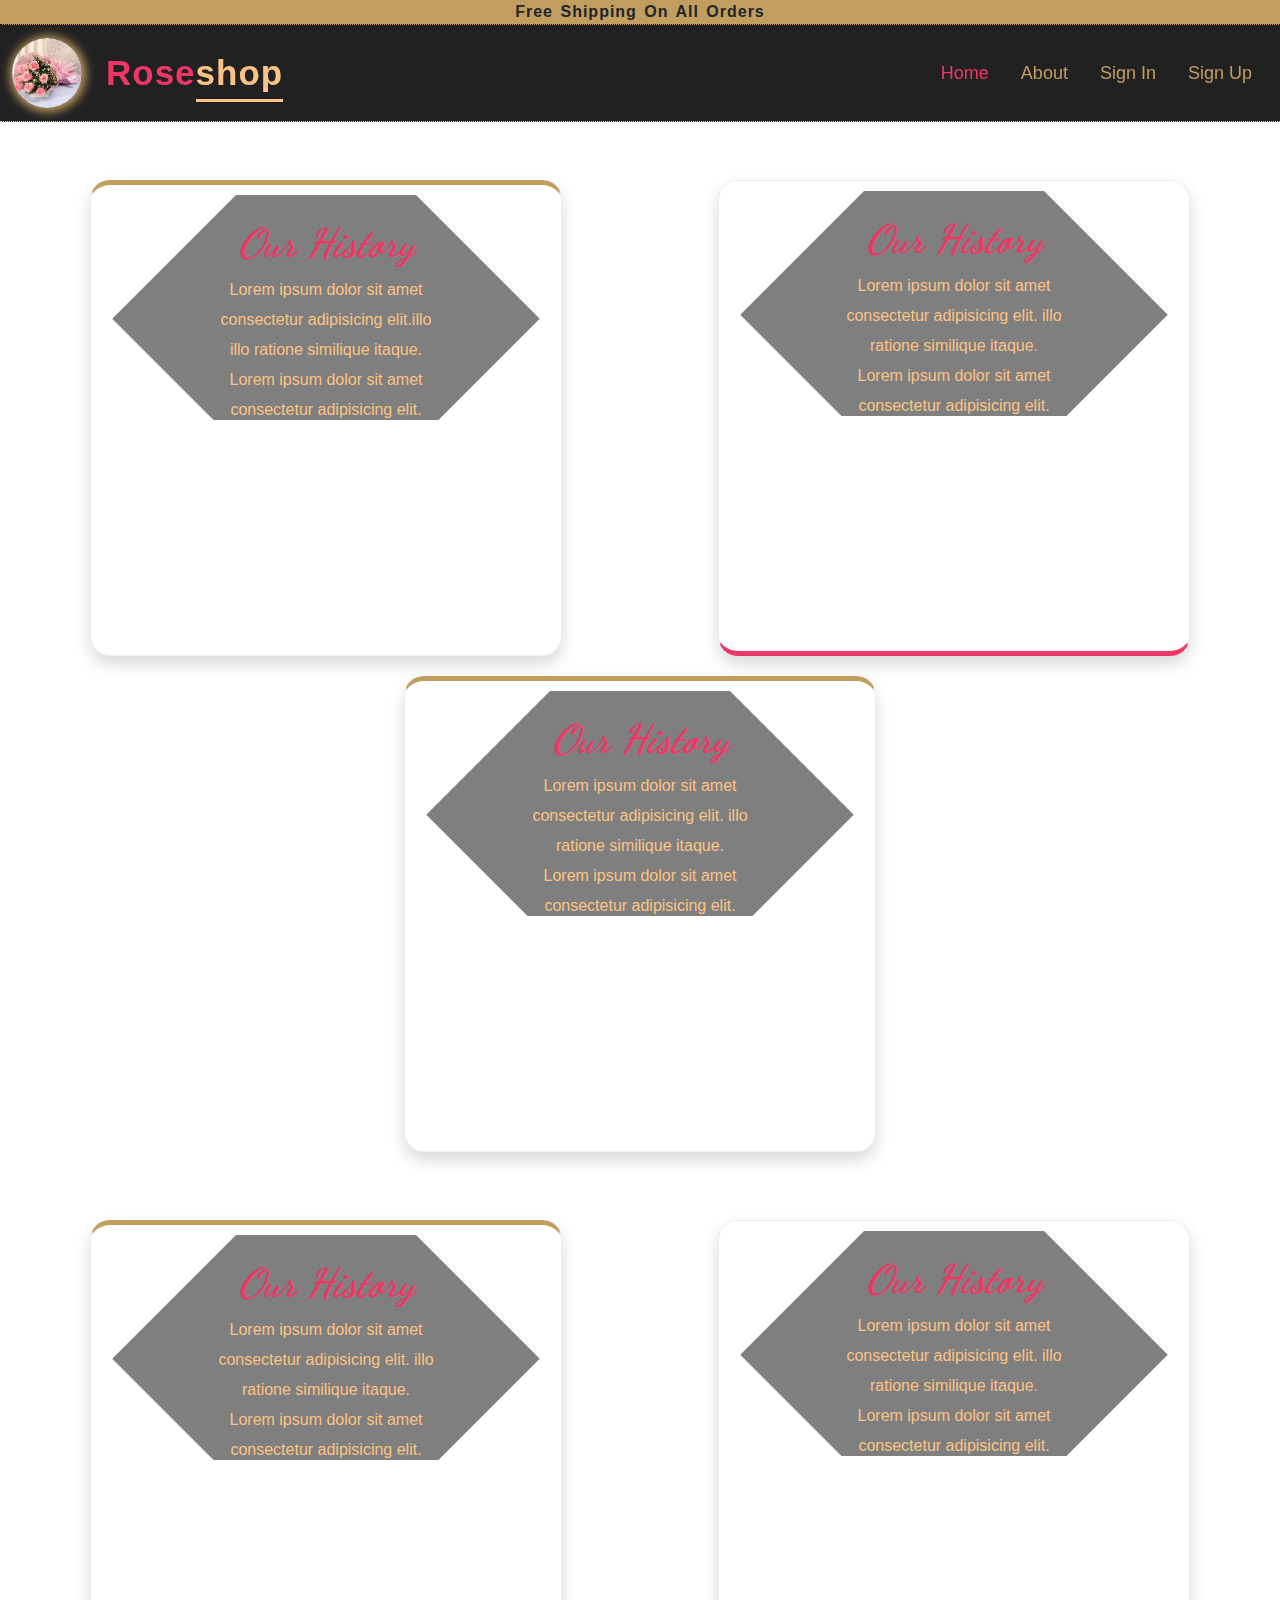
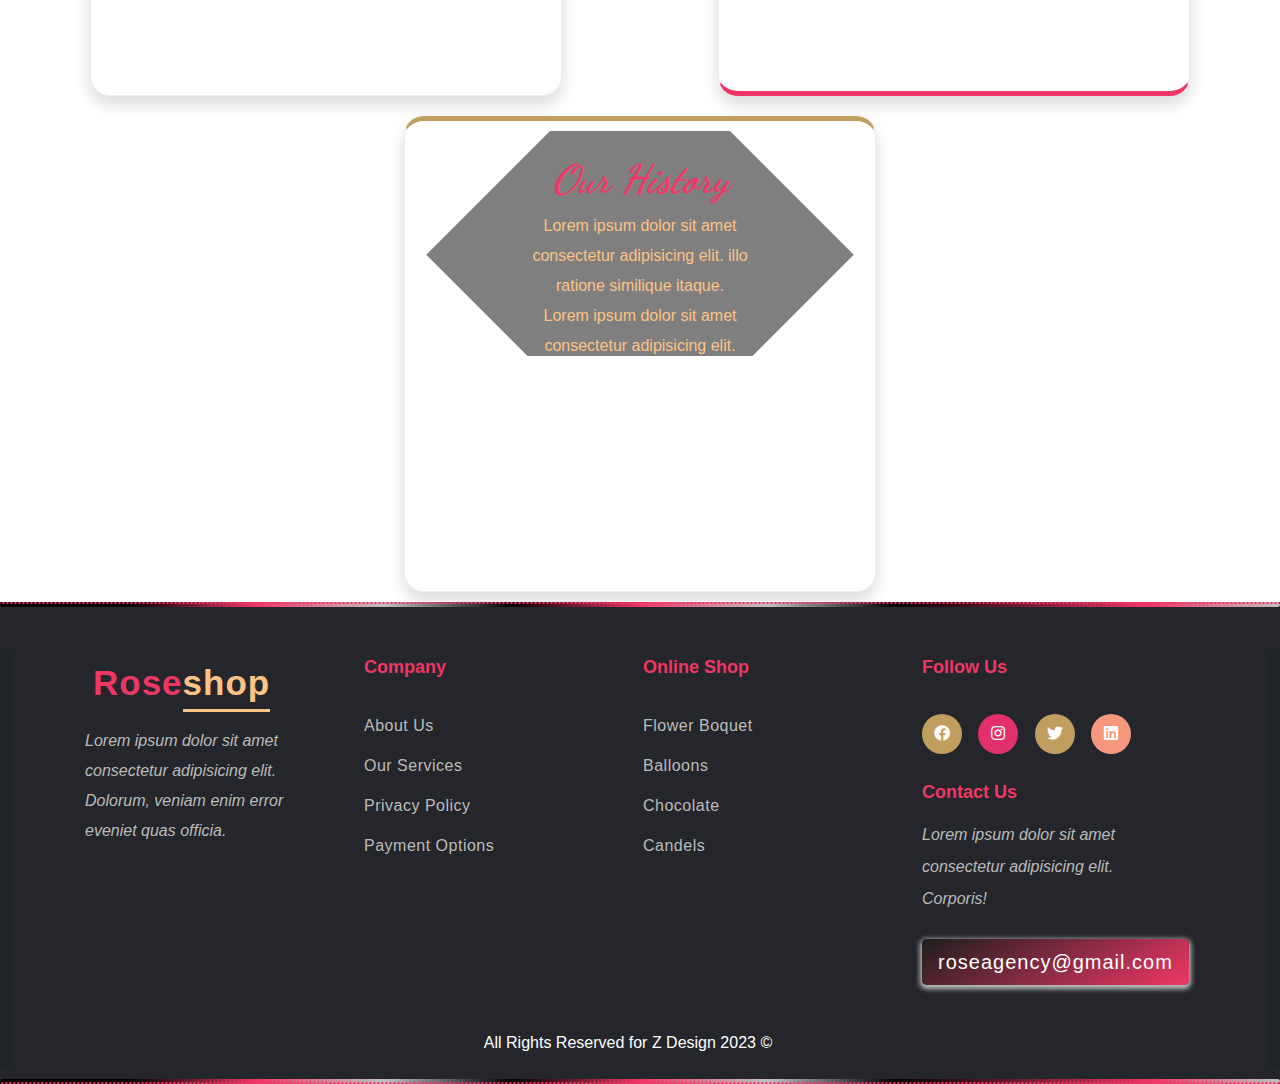
==== about.html @ 4fceee75 "Add files via upload" ====
<!DOCTYPE html>
<html lang="en">
<head>
<meta charset="utf-8">
<meta name="viewport" content="width=device-width, initial-scale=1">

<title>Shopping Cart || Home Page</title>
<link rel="stylesheet" href="css/bootstrap.min.css">  <!-- bootstarp stylesheet -->
<link rel="stylesheet" href="css/all.css">     <!-- for using google icons -->
<link rel="stylesheet" href="css/NewStyle.css">  <!-- My own Style -->
<link rel="stylesheet" href="css/aboutStyle.css">  <!-- My own Style -->
<link rel="preconnect" href="https://fonts.googleapis.com">
<link rel="preconnect" href="https://fonts.gstatic.com" crossorigin>
<link href="https://fonts.googleapis.com/css2?family=Cairo:wght@300&family=Dancing+Script:wght@700&family=Hind+Siliguri:wght@500&display=swap" rel="stylesheet">




</head>

<body>

  <div class="container-fluid banner fs-6 fw-bold"> Free Shipping On All Orders</div>

  
  

<header>

  <nav class="navbar navbar-expand-lg sticky-top">

    <div class="container-fluid">
      <a class="navbar-brand" href="index.html"><img src="images/Rose/rose67.jpg"></a>
      <a class="navbar-brand text m-2" href="index.html" style="border-right:0px solid #ef3766; padding-right: 10px; font-weight: bold; color: #fdc385;letter-spacing: 1px;
      font-size:35px !important;"><span style="color:#ef3766;">Rose</span><span style="border-bottom:3px solid #fdc385;padding-bottom: 7px;">shop</span></a>
      <button class="navbar-toggler" type="button" data-bs-toggle="collapse" data-bs-target="#main" aria-controls="main" aria-expanded="false" aria-label="Toggle navigation">
        <i class="fas fa-bars"></i>
      </button>
      <div class="collapse navbar-collapse" id="main">
        <ul class="navbar-nav ms-auto  mb-2 mb-lg-0" id="links">
          <li class="nav-item">
            <a class="nav-link p-2 p-lg-3 active" aria-current="page" href="#">Home</a>
          </li>
          <li class="nav-item">
            <a class="nav-link p-2 p-lg-3 " aria-current="page" href="about.html">About</a>
          </li>
          
          <li class="nav-item">
            <a class="nav-link p-2 p-lg-3" href="login.html">Sign In</a>
          </li>
          
          <li class="nav-item">
            <a class="nav-link p-2 p-lg-3 "  href="register.html">Sign Up</a>
          </li>
       
        </ul>
        <!-- <ul id="user_info" class="navbar-nav ms-auto mb-2 mb-lg-0 d-flex">
          <li class="nav-item"><a class="nav-link href="#" id="user"></a></li>
          <li class="nav-item"><a  class="nav-link href="#" id="logout">log out</a></li> -->
      </div>
    </div>
  </nav>
</header>

 <section>
    <div class="aboutdiv1 mt-5 container-fluid">
     <div class="aboutparent1 shadow">
         <div class="div11">
         <div class="overlay-1">
            <h2 class="fw-bold my-1 fs-1">Our History</h2>
            <p class="mt-2">Lorem ipsum dolor sit amet<br> consectetur adipisicing elit.illo<br>illo ratione similique itaque.<br>
                Lorem ipsum dolor sit amet<br> consectetur adipisicing elit. <br>illo ratione similique itaque.<br>
                Lorem ipsum dolor sit amet<br>
                illo ratione similique itaque.<br>
                Lorem ipsum dolor sit amet<br> 
                consectetur adipisicing elit. <br>illo ratione similique itaque.<br></p>
        </div>
         </div>    
         </div>


     <div class="aboutparent2 shadow"> 
        <div class="div12">
            <div class="overlay-1">
                <h2 class="fw-bold my-1 fs-1">Our History</h2>
                <p class="mt-2">Lorem ipsum dolor sit amet<br> consectetur adipisicing elit. illo<br> ratione similique itaque.<br>
                    Lorem ipsum dolor sit amet<br> consectetur adipisicing elit. <br>illo ratione similique itaque.<br>
                    Lorem ipsum dolor sit amet<br>
                    illo ratione similique itaque.<br>
                    Lorem ipsum dolor sit amet<br> 
                    consectetur adipisicing elit. <br>illo ratione similique itaque.<br></p>
            </div>
     </div>
    </div>
     <div class="aboutparent3 shadow"> 
        <div class="div13">
            <div class="overlay-1">
                <h2 class="fw-bold my-1 fs-1">Our History</h2>
                <p class="mt-2">Lorem ipsum dolor sit amet<br> consectetur adipisicing elit. illo<br> ratione similique itaque.<br>
                    Lorem ipsum dolor sit amet<br> consectetur adipisicing elit. <br>illo ratione similique itaque.<br>
                    Lorem ipsum dolor sit amet<br>
                    illo ratione similique itaque.<br>
                    Lorem ipsum dolor sit amet<br> 
                    consectetur adipisicing elit. <br>illo ratione similique itaque.<br></p>
            </div>
        </div>
    </div>


    </div>
    <div class="aboutdiv1 mt-5 container-fluid">
        <div class="aboutparent1 shadow">
            <div class="div11">
            <div class="overlay-1">
               <h2 class="fw-bold my-1 fs-1">Our History</h2>
               <p class="mt-2">Lorem ipsum dolor sit amet<br> consectetur adipisicing elit. illo<br> ratione similique itaque.<br>
                   Lorem ipsum dolor sit amet<br> consectetur adipisicing elit. <br>illo ratione similique itaque.<br>
                   Lorem ipsum dolor sit amet<br>
                   illo ratione similique itaque.<br>
                   Lorem ipsum dolor sit amet<br> 
                   consectetur adipisicing elit. <br>illo ratione similique itaque.<br></p>
           </div>
            </div>    
            </div>
   
   
        <div class="aboutparent2 shadow"> 
           <div class="div12">
               <div class="overlay-1">
                   <h2 class="fw-bold my-1 fs-1">Our History</h2>
                   <p class="mt-2">Lorem ipsum dolor sit amet<br> consectetur adipisicing elit. illo<br> ratione similique itaque.<br>
                       Lorem ipsum dolor sit amet<br> consectetur adipisicing elit. <br>illo ratione similique itaque.<br>
                       Lorem ipsum dolor sit amet<br>
                       illo ratione similique itaque.<br>
                       Lorem ipsum dolor sit amet<br> 
                       consectetur adipisicing elit. <br>illo ratione similique itaque.<br></p>
               </div>
        </div>
       </div>
        <div class="aboutparent3 shadow"> 
           <div class="div13">
               <div class="overlay-1">
                   <h2 class="fw-bold my-1 fs-1">Our History</h2>
                   <p class="mt-2">Lorem ipsum dolor sit amet<br> consectetur adipisicing elit. illo<br> ratione similique itaque.<br>
                       Lorem ipsum dolor sit amet<br> consectetur adipisicing elit. <br>illo ratione similique itaque.<br>
                       Lorem ipsum dolor sit amet<br>
                       illo ratione similique itaque.<br>
                       Lorem ipsum dolor sit amet<br> 
                       consectetur adipisicing elit. <br>illo ratione similique itaque.<br></p>
               </div>
           </div>
       </div>
   
   
       </div>
 </section>
 
 


 


  
   

























<!------------------------------------------------------------------ footer start ---------------------------------------------------->
<footer class="footer pt-5 pb-3 text-center text-lg-start position-relative">
  <div class="container-fluid bg-dark">
    <div class="footer">
      <div class="container fotter-content">
       <div class="row">
        
         <div class="footer-col col-lg-3 col-md-12">
      
          <a class="navbar-brand text m-2" href="index.html" style="border-right:0px solid #ef3766; padding-right: 10px; font-weight: bold; color: #fdc385;letter-spacing: 1px;
      font-size:35px !important;"><span style="color:#ef3766;">Rose</span><span style="border-bottom:3px solid #fdc385;padding-bottom: 7px;">shop</span></a>
      <p class="mt-3 fst-italic" style="line-height: 30px;">Lorem ipsum dolor sit amet consectetur adipisicing elit. Dolorum, veniam enim error eveniet quas officia.</p>
          
          
       </div>
        <div class="footer-col col-lg-3 col-md-12">
          <h4>Company</h4>
          
           <ul class="list-unstyled">
            <li><a href="#" class="text-transform: capitalize; text-decoration-none mb-3">About Us</a></li>
            <li><a href="#" class="text-transform: capitalize; text-decoration-none mb-3">Our Services</a></li>
            <li><a href="#" class="text-transform: capitalize; text-decoration-none mb-3">Privacy Policy</a></li>
            <li><a href="#" class="text-transform: capitalize; text-decoration-none mb-3">Payment Options</a></li>
           </ul>
        </div>
       
       <div class="footer-col col-lg-3 col-md-12">
        <h4>Online Shop</h4>
        <ul class="list-unstyled">
         <li><a href="#" class="text-transform: capitalize; text-decoration-none mb-3">Flower Boquet</a></li>
         <li><a href="#" class="text-transform: capitalize; text-decoration-none mb-3 ">Balloons</a></li>
         <li><a href="#" class="text-transform: capitalize; text-decoration-none mb-3">Chocolate</a></li>
         <li><a href="#" class="text-transform: capitalize; text-decoration-none mb-3">Candels </a></li>
        </ul>
     </div>
     <div class="footer-col col-lg-3 col-md-12">
      <h4>Follow Us</h4>
      <div class="social-links">
       <a href="#" class="rounded-circle" style="background-color: #c19d5f;"><i class="fab fa-facebook"></i></a>
       <a href="#" class="rounded-circle" style="background-color: #e1306c;"><i class="fab fa-instagram"></i></a>
       <a href="#" class="rounded-circle" style="background-color: #c19d5f;"><i class="fab fa-twitter"></i></a>
       <a href="#" class="rounded-circle" style="background-color: #f5987e;"><i class="fab fa-linkedin"></i></a>
      </div>
      <h4 class="mt-3 mb-3">Contact Us</h4>
      <p class="lh-lg mt-1 mb-4 fst-italic">Lorem ipsum dolor sit amet consectetur adipisicing elit. Corporis!</p>
      <a class="btn btn-lg mb-3" href="#">roseagency@gmail.com</a>
   </div>
   <hr class="text-dark">
     <div class="fw-bold w-100 py-2">
     
      <h6 class="col-lg-12 text-center rights position-relative" style="color:#fff;"> All Rights Reserved for Z Design 2023 © </h6>
    
    </div>
  
  
  
    </div>
    </div>
    
  </div>
  </div>
  </footer>
  
  
  
  <!------------------------------------------------------------------ footer end ---------------------------------------------------->
  
  
  
  








<!-- *************************************** JavaScript ************************-->

    

<script src="js/script.js"></script>
<!-- *************************************** JavaScript ************************-->


 <!-- Bootstarp  -->
    <!-- Latest compiled JavaScript -->
    
<script src="js/bootstrap.bundle.min.js"></script>     <!-- include popper.min.js  -->






</body>
</html>
---- css/NewStyle.css ----
*{
    margin: 0;
    padding: 0;
    box-sizing: border-box;
}

:root{
    --black-color:#1d1d1b;
    /* --orange-color:#f35525; */
    --brown-color:#c19d5f;
    --pink-color:#ef3766;
    --silver-color:#a7b2b9;
    --black-color: rgba(0, 0, 0, 0.87);
    --light-color:#faf6f0;
    --light-gray:#fafafa;
    
}

html,body{
    /* font-family: 'Poppins', sans-serif; */
    font-family: 'Roboto', sans-serif;
    /* color: #fff; */
   
    
}

















/*/////////////////////////////////////////////// navbar /////////////////////*/
.banner{
  background-color: var(--brown-color);
  text-align: center;
  word-spacing: 2px;
  letter-spacing: 1px;
  border-bottom: 1px dotted black;
  
}
.navbar{
  background-color: var(--black-color);
  
  border-bottom: 1px dotted pink; 
}


 .navbar-brand img{
 width: 70px; height: 70px; border-radius: 50%;
    box-shadow: 1px 1px 10px 3px var(--brown-color);
   
}



.navbar .navbar-nav .nav-link{  

color: var(--brown-color);
font-size: 18px;

}
.navbar .navbar-nav .nav-link.active,
.navbar .navbar-nav .nav-link:focus,
.navbar .navbar-nav .nav-link:hover{
    color:var(--pink-color);
}

.navbar .navbar-toggler{

    color:var(--brown-color);
    font-size: 25px;
    border-color: var(--brown-color);
}
.navbar .navbar-toggler:focus{
    box-shadow: none;
}

.navbar .navbar-toggler[aria-expanded=true]{
border-color: var(--pink-color);
/* color: var(--pink-color); */
}

#user_info{
  list-style: none;
display: flex;
flex-direction: row;
align-items: center;
}
/* #user_info li i{
  color: #d40606;
  font-size: 25px;
  cursor: pointer;
} */
#user_info li i{
  color: #1d1d1b;
  font-size: 20px;
  cursor: pointer;
}
#user_info li{
margin: 0px 5px;  
position: relative;

}

#user_info li .badge{
  position: absolute;
  width: 22px;
  height: 21px;
  background-color: #fff;
  color:#ef3766;
  text-align: center;
  display: block;
  border-radius: 50%;
  top:-10px;
  right:-10px;
display: none;
padding: 5px;
border: 1px solid #fff;
}







/*//////////////////////////////////////////////////////////////////////////////////// navbar ///////////////////////////////////////////////////////////*/


/* welcome section start  */


.container .row{
  width: 100%;
  /* border: 5px solid black; */
  
}



.welcome{
   
    border-radius: 50px 50px 5px 5px !important;
   
  
   
}

.welcome-container{
  width: 100%;
  background-color: var(--light-color);
  /* min-height: 500px; */
  border-radius: 50px 50px;
  padding:20px 20px;
  position: relative;
  /* border-top: 10px solid var(--brown-color);
  border-bottom: 10px solid var(--brown-color); */
  border-right: 1px dotted #ddd;
  border-left: 1px dotted #ddd;
}
.rtCorner,.rbCorner1,.ltCorner,.lbCorner{
position: absolute;
height: 20px;
width: 20px;
background-color: var(--brown-color);
/* border-radius: 50%; */
border: 1px solid black;
}

.rtCorner{
top:0;
right:45px;
}
.rbCorner1{
  top:0;
  right:65px;
  }
.ltCorner{
    top:0;
    left:0;
  }
  .lbCorner{
      left:0;
      bottom:0;
  }


.welcome-container .intro-img{
width: 93%;
min-height: 450px;
/* border: 1px dotted pink; */
  border-radius: 200px 200px 10px 10px;
opacity: .9;
}

/* .intro-img:hover{
  opacity: 1;

} */

.row .intro-div{
  position: relative;
  /* box-shadow: 0px 2px 10px 5px silver inset !important;
  border-radius: 200px 200px 10px 10px; */
  padding: 10px;
  /* border: 1px solid red; */ 
}

.welcome-overlay{
  position: absolute;
  content: '';
  bottom:0; 
  left:0;
  background-color:transparent;
  border-radius: 200px 200px 10px 10px;
  height:100%;
  width:100%;
 
 
}


.welcome-overlay h3{
  font-size: 2rem;
  color: #1d1d1b;
  padding: 0.2rem; 
  margin:  -5px 0px ;
  position: relative;
  font-style: italic;
  background-color: var(--brown-color);
  /* mix-blend-mode: screen; */
  letter-spacing: 2px;
  font-family: 'Dancing Script', cursive;
  font-family: 'Great Vibes', cursive;
  border: 1px dotted var(--brown-color);
  text-shadow:  2px 2px var(--brown-color) ;
  border-radius: 100px 100px 10px 10px;
  }

  


.welcome .left-arrow{
  
  display: block;
  width: 300px;
  height: 70px;
  padding: 10px 15px;
  margin:10px auto;
  color: var(--brown-color);
  font-weight: bold;
  text-decoration: none;
  background-color: rgba(0, 0, 0, 0.9);
  
  border: 2px solid transparent;
  border-radius: 10px;
  box-shadow: none;
  transition: all 1s;
}
.left-arrow:hover,.left-arrow:focus,.left-arrow:active{
  
  color: var(--pink-color);
  
  box-shadow: none;
  background-color: transparent;
  border: 2px dotted var(--brown-color);
}

.welcome-desc{
  flex-direction: column;
  justify-content: center;
}

.welcome-desc .title{
  color: var(--pink-color);
  font-size: 3rem;
}

.welcome-desc p{
  line-height: 30px;
}
.Products-announcement{
  flex-wrap: wrap;
  text-align: center;
  /* border: 1px dashed #ddd; */
}
.Products-announcement a{
  display: block;
/* background: linear-gradient(150deg,#1e1e1e, #ef3766); */
color: #fff;
background-color: #c19d5f;

cursor: auto;
padding:  5px;
width: 170px;
height: 40px;
font-weight: bold;
box-shadow: 5px 10px 10px 2px silver;
letter-spacing: 1.5px;
position: relative;
}
.Products-announcement a span{
  position: absolute;
  top:-5px;
  left:-11px;
  color: #ef3766;
 
  background-color: #fff;
  
  display: inline-block;
  padding: 9px 15px;
  margin: 2px 5px 5px 0px;
  border-radius: 50%;
  /* box-shadow: 5px 0px 15px 2px silver inset; */
   clip-path: polygon(50% 0%, 100% 50%, 50% 100%, 0% 50%);
}


/*///////////////////////////////////////////////////////////// welcome section end /////////////////////////////////////////////////////////*/
/* //////////////////////////////////////////////////////////////////////////////////////////////////////////// */
    



/*////////////////////////////////////////////////////////////////////////////////// wide-img2 start//////////////////////////////////// */

.wide-img2{
    
position: relative;
box-shadow: 0px 1px 10px 5px silver; 
height: 500px;
background: url(../images/Rose/rose68.jpg);
    background-size: cover;
    background-position: center;
    background-attachment: fixed;

}
.wide-img2 .overlay{
    position: absolute;
    width: 100%;
    height: 100%;
    background-color:rgba(0, 0, 0, 0.7);
   
    top: 0;
    left:0;
}
.wide-img2 .overlay button:hover,.wide-img2 .overlay button:focus,.wide-img2 .overlay button:active{
background-color: transparent !important;

 border-color: var(--blue-color) !important; 
box-shadow: none;
transition: .5s;
}


/*////////////////////////////////////////////////////////////////////////////////// wide-img2 end//////////////////////////////////// */


/*////////////////////////////////////////////////////////////////////////////////// form//////////////////////////////////// */
.section-form{
 
  background-color:var(--light-color) ;
  border: 1px dotted #ddd;
  
  width: 500px;
  /* height: 500px; */
  margin: auto;
  border-radius: 50px;
}

.section-form h2{
  font-size: 50px;
  letter-spacing: 2px;
  color:var(--brown-color);
  /* box-shadow: 1px 1px 10px 3px var(--pink-color); */
  font-family: 'Dancing Script', cursive;
}
.section-form img{
  width: 250px; height:250px;
  border-radius: 200px 200px 10px 10px;
  box-shadow: 0px 1px 10px 3px var(--silver-color);
}

.section-form form input{
  display: block;
  width: 80%;
  margin: 20px auto;
  height: 30px;
  border-radius: 5px;
  border: 0px solid #ddd;
  padding: 5px;
  outline: none;
  box-shadow: 0px 1px 10px 0px var(--brown-color);
}
.section-form form input[type="submit"]{
  color: var(--black-color);
  background-color: var(--brown-color);
  display: block;
  width: 150px;
  height: 50px;
  padding: 10px 10px;
  margin:15px auto;
  font-size: 20px;
  border: 0px;
  box-shadow:none;
  outline: none;
}
.section-form form input[type="submit"]:hover{
  opacity: .9;
}

nav ul#user_info{
  display: none;
}



.carousel{
  background-color:var(--light-color);
  padding: 5px;
}

.carousel-inner img{
width: 400px;
height: 400px;
border-radius: 10px;

}

.carousel-control-prev span,.carousel-control-next span{
  background-color: #ef3766;
  border-radius: 50%;
  
}

/*///////////////////////////////////////////////////////// products start  //////////////////*/

.products{
  width: 80%;
  margin: auto;
  justify-content: center;
  
}

.products .product-item{
  border: 1px solid #ddd;
  /* border-radius: 200px 200px 10px 10px; */
  border-radius: 20px;
  margin: 5px 5px ;
  position: relative;
  /* transform: scale(.95); */
  transition: all .5s;
  /* box-shadow: 0px 1px 10px 0px var(--brown-color) inset !important; */
}
.products .product-item:hover{
border: 1px solid #c19d5f;
border-radius: 30px;
}
.products .product-item img{
  width: 250px;
  height: 220px;
}

.card-img-overlay{
  position: absolute;
   
  height: 30px;
  width: 30px; 
  top: 0;
  left: 5px;
  color: #bbbbbb;
  /* transform: translate(-50%,55%); */
  
  transition: all .5s;
}

.card-img-overlay .fav{
cursor: pointer;

}

.product-item .item_desc button{
  display: inline-block;
  border: none;
  font-size: large;
  background-color: #c19d5f;
  color: #fff;
  font-weight: bold;
  
  height: 45px;
  padding: 10px 20px;
  box-shadow: none;
}
.product-item .item_desc button:hover,.product-item .item_desc button:focus{
  color: #333333;
  opacity: .9;
}


/* /////////////////////////////////////////////////////////////////////////////////// */

.carts_products{
  /* position: absolute; */
  margin: auto;
  width: 100%;
  /* transform: translate(-40px,0); */
  background-color: #fff; 
  /* top:56px; */
  /* left:-50px; */
  padding: 10px;
  border: 1px dotted #c19d5f;
  border-radius: 5px;
  display: none;
}
.carts_products .cart-actions a{
  display: block;
  color:#1d1d1b;
  /* margin: 4px 0; */
  background-color: #c19d5f;
  color:#fff;
  text-align: center;
  text-decoration: none;
  padding:7px 15px;
  border-radius: 5px;
  width:120px

}
.carts_products .cart-actions a:hover,.carts_products .cart-actions a:focus{
  color: #24262b;
  opacity: .9;
}

.cart-item{
  display: flex;
  flex-direction: row;
  justify-content: space-between;
  align-items: center;
  padding: 0px 20px;
}
.cart-actions{
  flex-direction: row;
  justify-content:center;
  align-items: center;
}

.cart-total{
  flex-direction: row;
  justify-content:space-between;
  align-items: center;
  padding: 0px 20px;
}
 span .fas fa-trash{
 color:#ef3766 !important
  
}
/*///////////////////////////////////////////////////////// products End  //////////////////*/

.cart-calculator-wrapper {
  margin-top: 30px;
  background-color: #f8f8f8;
  border-radius: 15px;
  /* border: .5px solid #c19d5f; */
}

.cart-calculator-wrapper h3 {
  color: #333333;
  font-size: 18px;
  font-weight: 500;
  padding: 27px 15px 25px;
  margin-bottom: 0;
  color: #c19d5f;
  outline: .5px dotted #c19d5f;
  /* border: .5px solid #c19d5f; */
  /* outline-offset: .2px; */
  border-radius: 15px 15px 0px 0px;
}

.cart-calculator-wrapper a {
  border-radius: 0;
  text-align: center;
}

.cart-calculator-wrapper .cart-calculate-items {
  font-weight: 500;
}

.cart-calculator-wrapper .cart-calculate-items .table {
  margin-bottom: 0;
  
}

.cart-calculator-wrapper .cart-calculate-items .table tr td {
  color: #333333;
  padding: 15px 20px;
}

.cart-calculator-wrapper .cart-calculate-items .table tr td:nth-child(2) {
  color: #333333;
  text-align: right;
}

.cart-calculator-wrapper .cart-calculate-items .table tr td.total-amount {
  color: #ef3766;
  font-weight: 700;
}

/*--------- Cart Page Wrapper end ---------*/



/* //////////////////////////////////// */











/*//////////////////////////////////////////////////////////////////////// footer start///////////////////////////////////////////// */
 
.footer{
  background-color: #24262b;
 
}

footer::after{
  
  position: absolute;
  content: '';
  top: 0px;
  left:0;
  width: 100%;
  height: 5px;
  border-radius: 3px;
  background-image: linear-gradient(to right,black 10%, #ef3766 20%,silver 30%, black 40%, #ef3766 50% ,silver 60%, black 70%, #ef3766 90% ,silver 100%);
  border-top: 2px dotted #ef3766;
}
footer::before{
  
  position: absolute;
  content: '';
  bottom: 0px;
  left:0;
  width: 100%;
  height: 5px;
  border-radius: 3px;
  background-image: linear-gradient(to right,black 10%, #ef3766 20%,silver 30%, black 40%, #ef3766 50% ,silver 60%, black 70%, #ef3766 90% ,silver 100%);
border-bottom: 2px dotted #ef3766;
}

.footer .btn{
background:linear-gradient(150deg,#1e1e1e, #ef3766) !important;
color: white !important;
border: 0;

letter-spacing: 1px;
box-shadow: 0px 2px 5px 2px silver ;
transition: all .3s;



} 

.footer .btn:hover,.footer .btn:active,.footer .btn:focus {
  background: transparent !important;
  color: silver!important;
  box-shadow: 0px 2px 5px 2px #ef3766 inset ;
  } 

.footer-col{
  /* background-color: #45949F; */
  padding: 7px 15px;
}
.footer-col h4{
  font-size: 18px;
  color:#ef3766;
  text-transform: capitalize;
  margin-bottom: 35px;
  font-weight: 700;
  position: relative;
}



.footer-col ul li:not(:last-child){
margin-bottom: 10px;
}

.footer-col ul li a{
 font-size:16px ;
 color:#bbbbbb;
 font-weight: 300;
 display: block;
transition: all 0.5 ease;
position: relative;
background-color: #24262b;
letter-spacing: .5px;

}





.footer-col ul li a:hover{
 color:#ffffff;
  /* padding-left:2px; */
}

.footer-col .social-links a{
  /* background-color:#ee6c4d; */
display: inline-block;
height: 40px;
width: 40px;
margin: 0 12px 12px 0;
text-align: center;
line-height: 40px;
color:#ffffff;
transition: all 0.5 ease;
}

.footer-col .social-links a:hover{
  color: #24262b;
  background-color: #ffffff;
}

.footer p{
  color:#bbbbbb;
}

.icon{
  font-size: 14px !important;
  background-color: #ef3766 !important;
  box-shadow: none !important;
  color: #fff !important;
  height: 10px !important;
  width: 10px !important;
  line-height: 10px !important;
  margin-right: .5rem !important;
}



/*//////////////////////////////////////////////////////////////////////// footer end /////////////////////////////////////////////*/
---- css/aboutStyle.css ----
:root{
    --black-color:#1d1d1b;
    /* --orange-color:#f35525; */
    --brown-color:#c19d5f;
    --pink-color:#ef3766;
    --silver-color:#a7b2b9;
    --black-color: rgba(0, 0, 0, 0.87);
    --light-color:#faf6f0;
    --light-gray:#fafafa;
    
}

.aboutdiv1{
display: flex;
flex-direction: row;
justify-content: space-around;
flex-wrap: wrap;
/* padding: 10px; */

}

.aboutparent1,.aboutparent2,.aboutparent3{
    /* clip-path: polygon(25% 0%, 75% 0%, 100% 50%, 75% 100%, 25% 100%, 0% 50%); */
    padding: 10px;  
    border: 1px dotted #ddd; 
   
    border-radius: 20px;
    margin: 10px 10px;
    
}

.aboutparent1,.aboutparent3{
    border-top: 5px solid var(--brown-color) ;
}

.aboutparent2{
    border-bottom: 5px solid var(--pink-color) ;
}




.div11{
    /* clip-path: polygon(25% 0%, 75% 0%, 100% 50%, 75% 100%, 25% 100%, 0% 50%);   */
    clip-path: polygon(30% 0%, 70% 0%, 100% 30%, 100% 70%, 70% 100%, 30% 100%, 0% 70%, 0% 30%);
    width: 450px;
    height: 450px;
    background: url(../Images/Rose/rose32.jpg) no-repeat;
    background-size: cover;
    position: relative;
   
}
.overlay-1{
    background-color: rgba(0, 0, 0, 0.5);
    color: var(--pink-color);
    text-align: center;
    padding: 20px;
    position: absolute;
    width: 100%;
    height: 50%;
    top: 0;
    left:0;
    clip-path: polygon(25% 0%, 75% 0%, 100% 50%, 75% 100%, 25% 100%, 0% 50%);  
    /* clip-path: polygon(30% 0%, 70% 0%, 100% 30%, 100% 70%, 70% 100%, 30% 100%, 0% 70%, 0% 30%); */
   transition: all 1s;
}

.overlay-1:hover{
height: 100%;
}

.overlay-1:hover .aboutparent1{
    border-bottom: 5px solid var(--pink-color) ;
}

.overlay-1 p{
line-height: 30px;
/* margin: 0px 20px; */
width: 100%;
/* letter-spacing: 1px; */
color: #fdc385;

}

.overlay-1 h2{
    font-style: italic;
    font-family: 'Dancing Script', cursive;
}
.div12{
    /* clip-path: polygon(25% 0%, 75% 0%, 100% 50%, 75% 100%, 25% 100%, 0% 50%);   */
    clip-path: polygon(30% 0%, 70% 0%, 100% 30%, 100% 70%, 70% 100%, 30% 100%, 0% 70%, 0% 30%);
    width: 450px;
    height: 450px;
    background: url(../Images/Rose/rose36.jpg) no-repeat;
    background-size: cover;
    position: relative;
   
}

.div13{
    /* clip-path: polygon(25% 0%, 75% 0%, 100% 50%, 75% 100%, 25% 100%, 0% 50%);   */
    clip-path: polygon(30% 0%, 70% 0%, 100% 30%, 100% 70%, 70% 100%, 30% 100%, 0% 70%, 0% 30%);
    width: 450px;
    height: 450px;
    background: url(../Images/Rose/rose27.jpg) no-repeat;
    background-size: cover;
    position: relative;
   
}
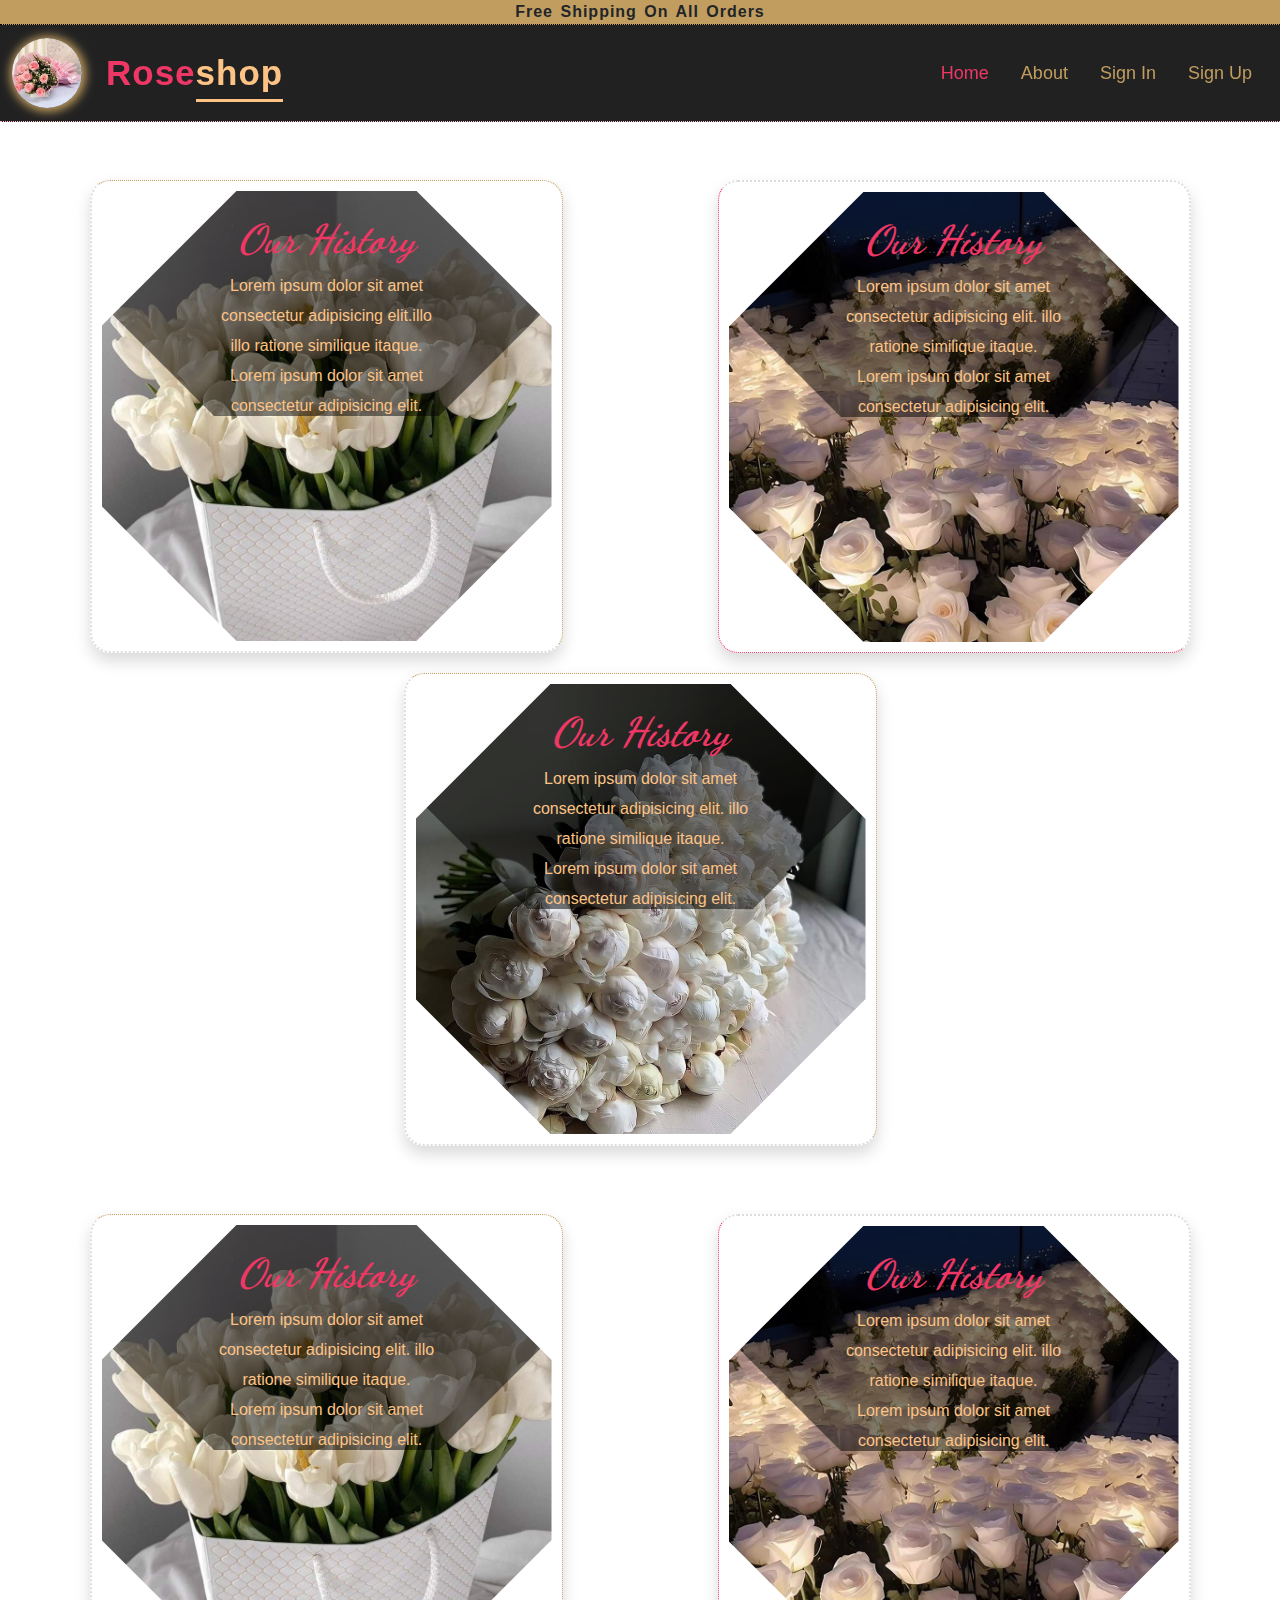
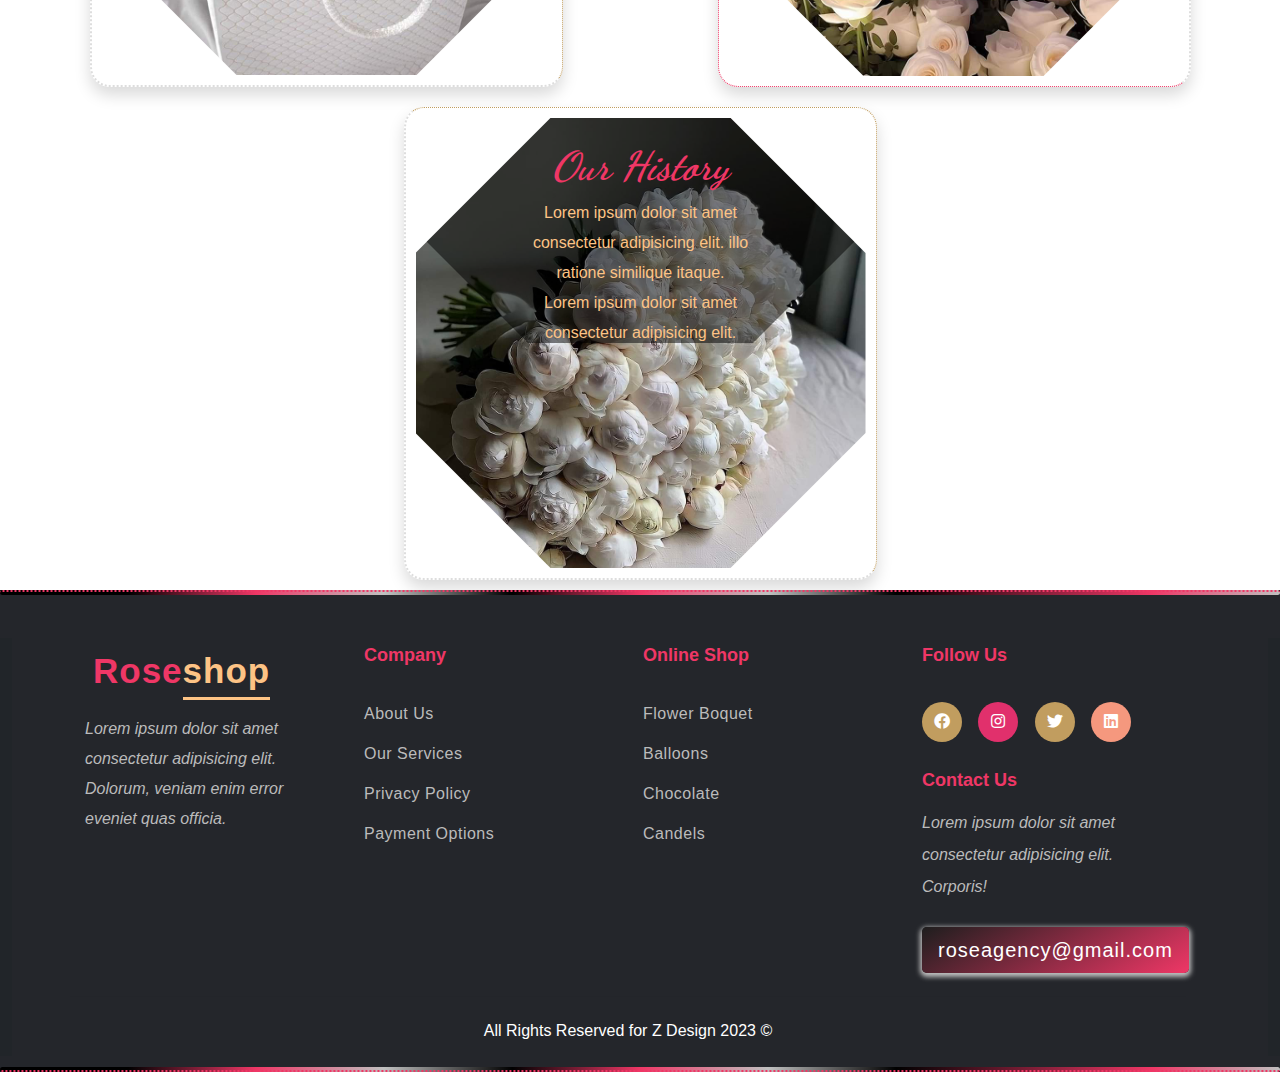
==== commit a41f23dc: "Add files via upload" ====
--- a/about.html
+++ b/about.html
@@ -20,7 +20,7 @@
 
 <body>
 
-  <div class="container-fluid banner fs-6 fw-bold"> Free Shipping On All Orders</div>
+  <div class="container-fluid banner fs-6 fw-bold text-dark"> Free Shipping On All Orders</div>
 
   
   
@@ -42,7 +42,7 @@
             <a class="nav-link p-2 p-lg-3 active" aria-current="page" href="#">Home</a>
           </li>
           <li class="nav-item">
-            <a class="nav-link p-2 p-lg-3 " aria-current="page" href="about.html">About</a>
+            <a class="nav-link p-2 p-lg-3" aria-current="page" href="about.html">About</a>
           </li>
           
           <li class="nav-item">
--- a/css/NewStyle.css
+++ b/css/NewStyle.css
@@ -19,7 +19,7 @@
 html,body{
     /* font-family: 'Poppins', sans-serif; */
     font-family: 'Roboto', sans-serif;
-    /* color: #fff; */
+    color: #fff;
    
     
 }
@@ -619,8 +619,108 @@
 
 
 
-/* //////////////////////////////////// */
-
+/* ///////////////////////////////////////search start//////////////////////////////////////////////////////////*/
+.search-bar{
+  display: flex;
+  align-items: center;
+  min-width:300px;
+  background-color: #fff;
+  border-radius: 50px;
+}
+.dropdown{
+  position: relative;
+  width: 280px;
+border-radius: 50px;
+border:1px solid var(--light-color);
+  background-color: #c19d5f;
+  cursor: pointer;
+}
+
+.dropdown-text{
+  display: flex;
+  align-items: center;
+  justify-content: space-between;
+  font-size: 1rem;
+  font-weight: 500;
+  color: var(--light-color);
+  padding: .5rem 1.5rem;
+  
+  
+}
+
+.dropdown-list{
+  position: absolute;
+  top: 2.5rem;
+  left:0;
+  width: 100%;
+  border-radius: 15px;
+  max-height:0 ;
+  overflow: hidden;
+  background-color: var(--light-color);
+list-style-type: none;
+transition:max-height 0.5s ;
+z-index: 999999;
+
+}
+
+#list.show{
+  max-height: 200px;
+}
+
+
+.dropdown-list-item{
+  font-size: 0.9rem;
+  font-weight: 500;
+ padding: 1rem 1rem  0.5rem 1rem;
+ cursor: pointer;
+ transition: margin-left 0.2s ease;
+color: #1d1d1b;
+}
+
+.dropdown-list-item:hover{
+  margin-left:0.5rem ;
+  color: #ef3766;
+}
+
+.search-box{
+display: flex;
+align-items: center;
+padding-right: 1rem;
+width: 100%;
+color: #ef3766;
+border-radius: 50px;
+margin-left: 5px;
+}
+
+.search-box input{
+  padding: 1rem;
+  width: 100%;
+  font-size: 1rem;
+  font-weight: 500;
+   color:#1e1e1e ;
+   border:0;
+   outline: 0;
+   border-radius: 50px;
+}
+
+
+.search-box i{
+font-size: 1.3rem;
+cursor: pointer;
+}
+
+.search-box input::placeholder{
+font-size: 1rem;
+font-weight: 500;
+color:silver ;
+}
+
+
+.hide{
+  display: none;
+}
+
+/* ///////////////////////////////////////search end//////////////////////////////////////////////////////////*/
 
 
 
--- a/css/aboutStyle.css
+++ b/css/aboutStyle.css
@@ -22,7 +22,7 @@
 .aboutparent1,.aboutparent2,.aboutparent3{
     /* clip-path: polygon(25% 0%, 75% 0%, 100% 50%, 75% 100%, 25% 100%, 0% 50%); */
     padding: 10px;  
-    border: 1px dotted #ddd; 
+    border: 2px dotted #ddd; 
    
     border-radius: 20px;
     margin: 10px 10px;
@@ -30,11 +30,13 @@
 }
 
 .aboutparent1,.aboutparent3{
-    border-top: 5px solid var(--brown-color) ;
+    border-top: 1px dotted var(--brown-color) ;
+    border-right: 1px dotted var(--brown-color) ;
 }
 
 .aboutparent2{
-    border-bottom: 5px solid var(--pink-color) ;
+    border-bottom: 1px dotted var(--pink-color) ;
+    border-left: 1px dotted var(--pink-color) ;
 }
 
 
@@ -45,8 +47,10 @@
     clip-path: polygon(30% 0%, 70% 0%, 100% 30%, 100% 70%, 70% 100%, 30% 100%, 0% 70%, 0% 30%);
     width: 450px;
     height: 450px;
-    background: url(../Images/Rose/rose32.jpg) no-repeat;
+    background: url(../images/Rose/rose32.jpg) no-repeat;
+    
     background-size: cover;
+   
     position: relative;
    
 }
@@ -91,7 +95,7 @@
     clip-path: polygon(30% 0%, 70% 0%, 100% 30%, 100% 70%, 70% 100%, 30% 100%, 0% 70%, 0% 30%);
     width: 450px;
     height: 450px;
-    background: url(../Images/Rose/rose36.jpg) no-repeat;
+    background: url(../images/Rose/rose36.jpg) no-repeat;
     background-size: cover;
     position: relative;
    
@@ -102,7 +106,7 @@
     clip-path: polygon(30% 0%, 70% 0%, 100% 30%, 100% 70%, 70% 100%, 30% 100%, 0% 70%, 0% 30%);
     width: 450px;
     height: 450px;
-    background: url(../Images/Rose/rose27.jpg) no-repeat;
+    background: url(../images/Rose/rose27.jpg) no-repeat;
     background-size: cover;
     position: relative;
    
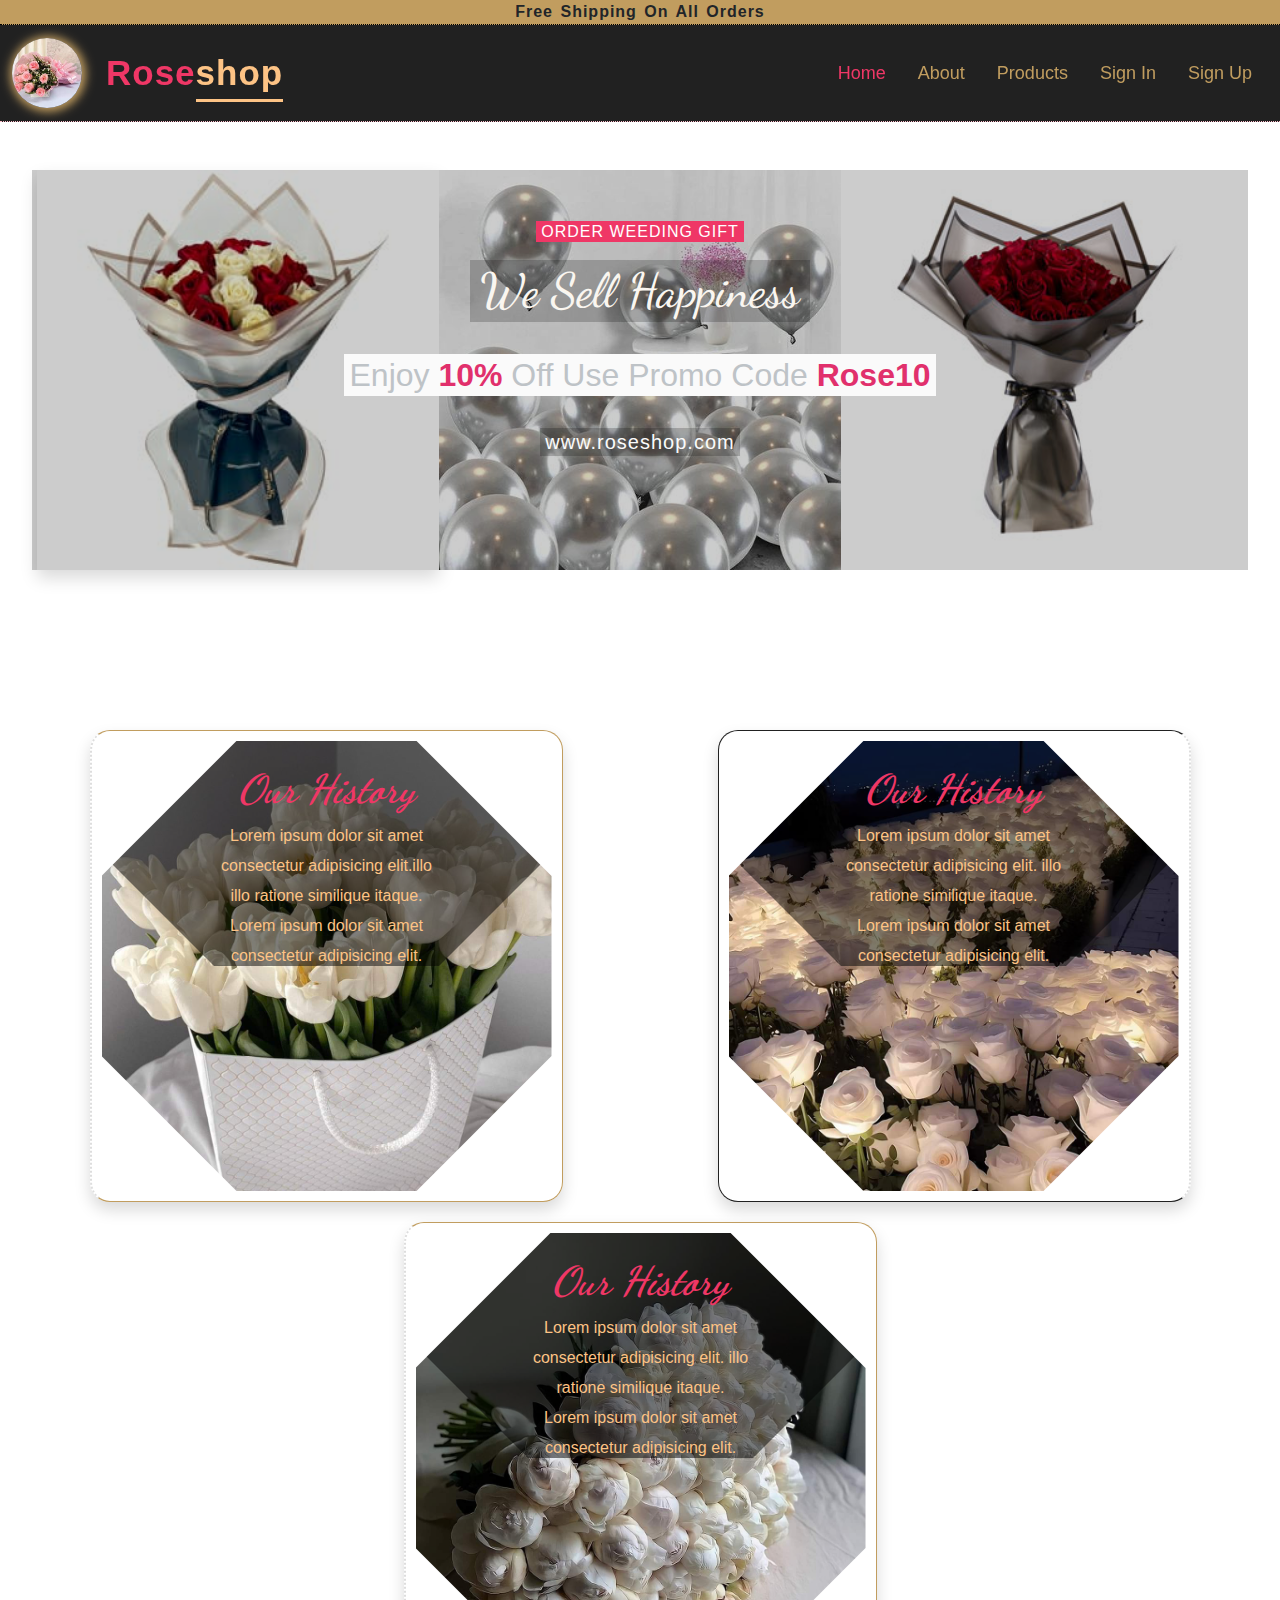
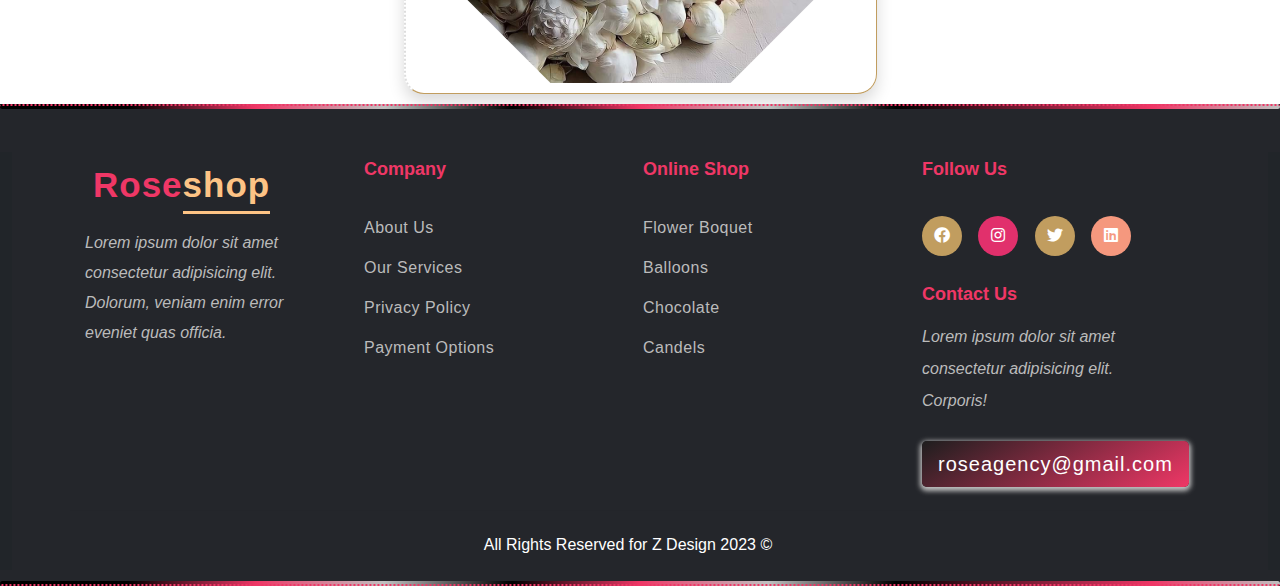
==== commit a9dab831: "Add files via upload" ====
--- a/about.html
+++ b/about.html
@@ -37,14 +37,16 @@
         <i class="fas fa-bars"></i>
       </button>
       <div class="collapse navbar-collapse" id="main">
-        <ul class="navbar-nav ms-auto  mb-2 mb-lg-0" id="links">
-          <li class="nav-item">
-            <a class="nav-link p-2 p-lg-3 active" aria-current="page" href="#">Home</a>
+        <ul class="navbar-nav ms-auto  mb-2 mb-lg-0" id="">
+          <li class="nav-item">
+            <a class="nav-link p-2 p-lg-3 active" aria-current="page" href="index.html">Home</a>
           </li>
           <li class="nav-item">
             <a class="nav-link p-2 p-lg-3" aria-current="page" href="about.html">About</a>
           </li>
-          
+          <li class="nav-item">
+            <a class="nav-link p-2 p-lg-3 "  href="products.html">Products</a>
+          </li>
           <li class="nav-item">
             <a class="nav-link p-2 p-lg-3" href="login.html">Sign In</a>
           </li>
@@ -61,7 +63,19 @@
     </div>
   </nav>
 </header>
-
+<section >
+  <div class="aboutdiv2 mt-5  container-fluid d-flex ">
+    <img src="./images/Rose/rose76.jpg" class="shadow">
+    <img src="./images/Rose/balloon4.jpg">
+    <img src="./images/Rose/rose6.jpg">
+<div class="overlay-2">
+<span class="spanh5 my-3">ORDER WEEDING GIFT</span><br>
+<h2 class="my-3 h2style">We Sell Happiness</h2><br>
+<h2 class="spanh my-3">Enjoy <span style="color: #e1306c; font-weight: bold;">10%</span> Off Use Promo Code <span style="color: #e1306c;font-weight: bold;">Rose10</span> </h2><br>
+<h5 class="mt-3">www.roseshop.com</h5>
+</div>
+   </div>
+</section>
  <section>
     <div class="aboutdiv1 mt-5 container-fluid">
      <div class="aboutparent1 shadow">
@@ -108,51 +122,7 @@
 
 
     </div>
-    <div class="aboutdiv1 mt-5 container-fluid">
-        <div class="aboutparent1 shadow">
-            <div class="div11">
-            <div class="overlay-1">
-               <h2 class="fw-bold my-1 fs-1">Our History</h2>
-               <p class="mt-2">Lorem ipsum dolor sit amet<br> consectetur adipisicing elit. illo<br> ratione similique itaque.<br>
-                   Lorem ipsum dolor sit amet<br> consectetur adipisicing elit. <br>illo ratione similique itaque.<br>
-                   Lorem ipsum dolor sit amet<br>
-                   illo ratione similique itaque.<br>
-                   Lorem ipsum dolor sit amet<br> 
-                   consectetur adipisicing elit. <br>illo ratione similique itaque.<br></p>
-           </div>
-            </div>    
-            </div>
-   
-   
-        <div class="aboutparent2 shadow"> 
-           <div class="div12">
-               <div class="overlay-1">
-                   <h2 class="fw-bold my-1 fs-1">Our History</h2>
-                   <p class="mt-2">Lorem ipsum dolor sit amet<br> consectetur adipisicing elit. illo<br> ratione similique itaque.<br>
-                       Lorem ipsum dolor sit amet<br> consectetur adipisicing elit. <br>illo ratione similique itaque.<br>
-                       Lorem ipsum dolor sit amet<br>
-                       illo ratione similique itaque.<br>
-                       Lorem ipsum dolor sit amet<br> 
-                       consectetur adipisicing elit. <br>illo ratione similique itaque.<br></p>
-               </div>
-        </div>
-       </div>
-        <div class="aboutparent3 shadow"> 
-           <div class="div13">
-               <div class="overlay-1">
-                   <h2 class="fw-bold my-1 fs-1">Our History</h2>
-                   <p class="mt-2">Lorem ipsum dolor sit amet<br> consectetur adipisicing elit. illo<br> ratione similique itaque.<br>
-                       Lorem ipsum dolor sit amet<br> consectetur adipisicing elit. <br>illo ratione similique itaque.<br>
-                       Lorem ipsum dolor sit amet<br>
-                       illo ratione similique itaque.<br>
-                       Lorem ipsum dolor sit amet<br> 
-                       consectetur adipisicing elit. <br>illo ratione similique itaque.<br></p>
-               </div>
-           </div>
-       </div>
-   
-   
-       </div>
+    
  </section>
  
  
--- a/css/NewStyle.css
+++ b/css/NewStyle.css
@@ -294,21 +294,23 @@
   flex-wrap: wrap;
   text-align: center;
   /* border: 1px dashed #ddd; */
+  font-family: 'Dancing Script', cursive;
+  
 }
 .Products-announcement a{
   display: block;
 /* background: linear-gradient(150deg,#1e1e1e, #ef3766); */
 color: #fff;
 background-color: #c19d5f;
-
 cursor: auto;
 padding:  5px;
 width: 170px;
 height: 40px;
-font-weight: bold;
+font-weight: 500;
 box-shadow: 5px 10px 10px 2px silver;
 letter-spacing: 1.5px;
 position: relative;
+font-size: large;
 }
 .Products-announcement a span{
   position: absolute;
@@ -321,11 +323,16 @@
   display: inline-block;
   padding: 9px 15px;
   margin: 2px 5px 5px 0px;
-  border-radius: 50%;
+  /* border-radius: 50%; */
   /* box-shadow: 5px 0px 15px 2px silver inset; */
    clip-path: polygon(50% 0%, 100% 50%, 50% 100%, 0% 50%);
-}
-
+   transition: all 5s;
+}
+
+.Products-announcement a span:hover{
+  /* clip-path: polygon(50% 0%, 80% 10%, 100% 35%, 100% 70%, 80% 90%, 50% 100%, 20% 90%, 0% 70%, 0% 35%, 20% 10%); */
+  /* box-shadow: 5px 0px 15px 2px silver ; */
+}
 
 /*///////////////////////////////////////////////////////////// welcome section end /////////////////////////////////////////////////////////*/
 /* //////////////////////////////////////////////////////////////////////////////////////////////////////////// */
@@ -487,7 +494,10 @@
 
 .card-img-overlay .fav{
 cursor: pointer;
-
+transition: all 0.5s;
+}
+.card-img-overlay .fav:hover,.card-img-overlay .fav:focus{
+ /* color: #ef3766; */
 }
 
 .product-item .item_desc button{
@@ -723,8 +733,52 @@
 /* ///////////////////////////////////////search end//////////////////////////////////////////////////////////*/
 
 
-
-
+.favdiv{
+  width: 450px;
+  height: 430px;
+  margin: auto;
+  overflow-y: scroll;
+  
+}
+.h3style{
+  width: 450px;
+  margin: auto;
+}
+
+.fav_products{
+  display: flex;
+  flex-direction: column;
+  align-items: center;
+  justify-content: center;
+
+
+}
+.favdiv::-webkit-scrollbar{
+  display: none;
+
+}
+
+.fav_products .product-item{
+  width: 90%;
+  border: 1px solid #ddd;
+border-radius: 10px;
+box-shadow: 4px 4px 30px rgba(0, 0, 0, 0.06);
+padding: 8px 15px;
+display: flex;
+align-items: center;
+
+}
+.fav_products .product-item img{
+  width:110px;
+  height:110px;
+  object-fit: cover;
+  border-radius: 5px;
+}
+.fav_products .product-item .item_desc{
+  /* font-size: 20px; */
+  padding-left: 15px;
+
+}
 
 
 
--- a/css/aboutStyle.css
+++ b/css/aboutStyle.css
@@ -15,8 +15,69 @@
 flex-direction: row;
 justify-content: space-around;
 flex-wrap: wrap;
-/* padding: 10px; */
+}
 
+.aboutdiv2{
+margin-bottom: 150px;
+flex-direction: row;
+justify-content: center;
+position: relative;
+/* border: 1px solid #ddd; */
+/* border-radius: 20px; */
+}
+
+.overlay-2{
+    background-color: rgba(255, 255, 255, 0.3);
+    background-color: rgba(0, 0, 0, 0.2);
+    color: var(--light-color);
+    text-align: center;
+    padding: 50px;
+    position: absolute;
+    width: 95%;
+    height: 100%;
+    top: 50%;
+  left: 50%;
+  transform: translate(-50%, -50%);
+  
+}
+.aboutdiv2 img{
+width: 32%;
+height: 400px;
+/* border-radius: 200px; */
+/* clip-path: polygon(30% 0%, 70% 0%, 100% 30%, 100% 70%, 70% 100%, 30% 100%, 0% 70%, 0% 30%); */
+
+}
+
+.aboutdiv2 .spanh5{
+    background-color: #ef3766;
+    color:#fff;
+    padding:2px  5px;
+    font-weight: normal;
+    letter-spacing: 1px;
+   
+}
+
+.aboutdiv2 .h2style{
+    font-size: 3rem;
+    background-color: rgba(0, 0, 0, 0.2);
+    display: inline-block;
+    padding: 2px 10px;   
+    font-family: 'Dancing Script', cursive; 
+}
+
+.aboutdiv2 .spanh{
+    background-color: #fafafa;
+    display: inline-block;
+    color: #bec3c7;
+    padding: 2px 5px;  
+    
+}
+.aboutdiv2 h5{
+    background-color: rgba(0, 0, 0, 0.2);
+    display: inline-block;
+    padding: 2px 5px; 
+    color: #fafafa;
+    letter-spacing: 1px;
 }
 
 .aboutparent1,.aboutparent2,.aboutparent3{
@@ -30,13 +91,15 @@
 }
 
 .aboutparent1,.aboutparent3{
-    border-top: 1px dotted var(--brown-color) ;
-    border-right: 1px dotted var(--brown-color) ;
+    border-top: 1px solid var(--brown-color) ;
+    border-right: 1px solid var(--brown-color) ;
+    border-bottom: 1px solid var(--brown-color) ;
 }
 
 .aboutparent2{
-    border-bottom: 1px dotted var(--pink-color) ;
-    border-left: 1px dotted var(--pink-color) ;
+    border-bottom: 1px solid var(--black-color) ;
+    border-left: 1px solid var(--black-color) ;
+    border-top: 1px solid var(--black-color) ;
 }
 
 
